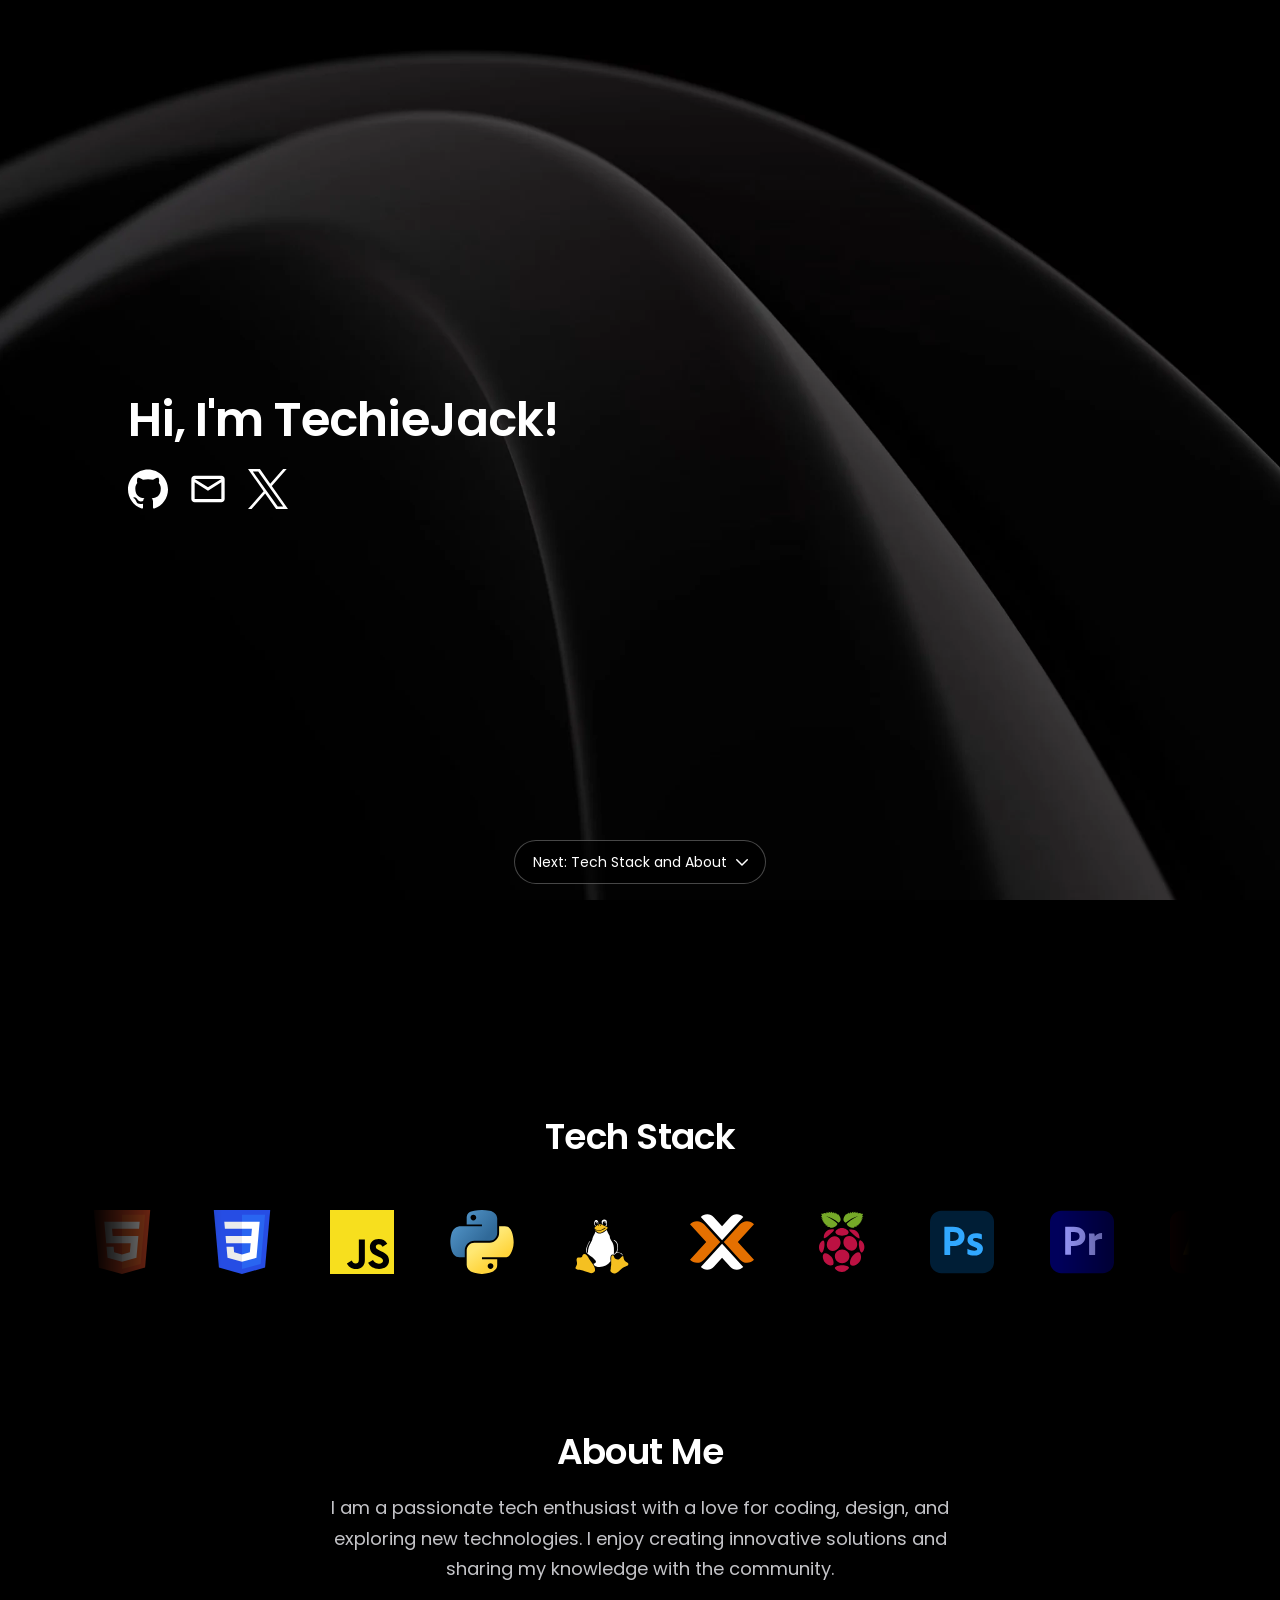
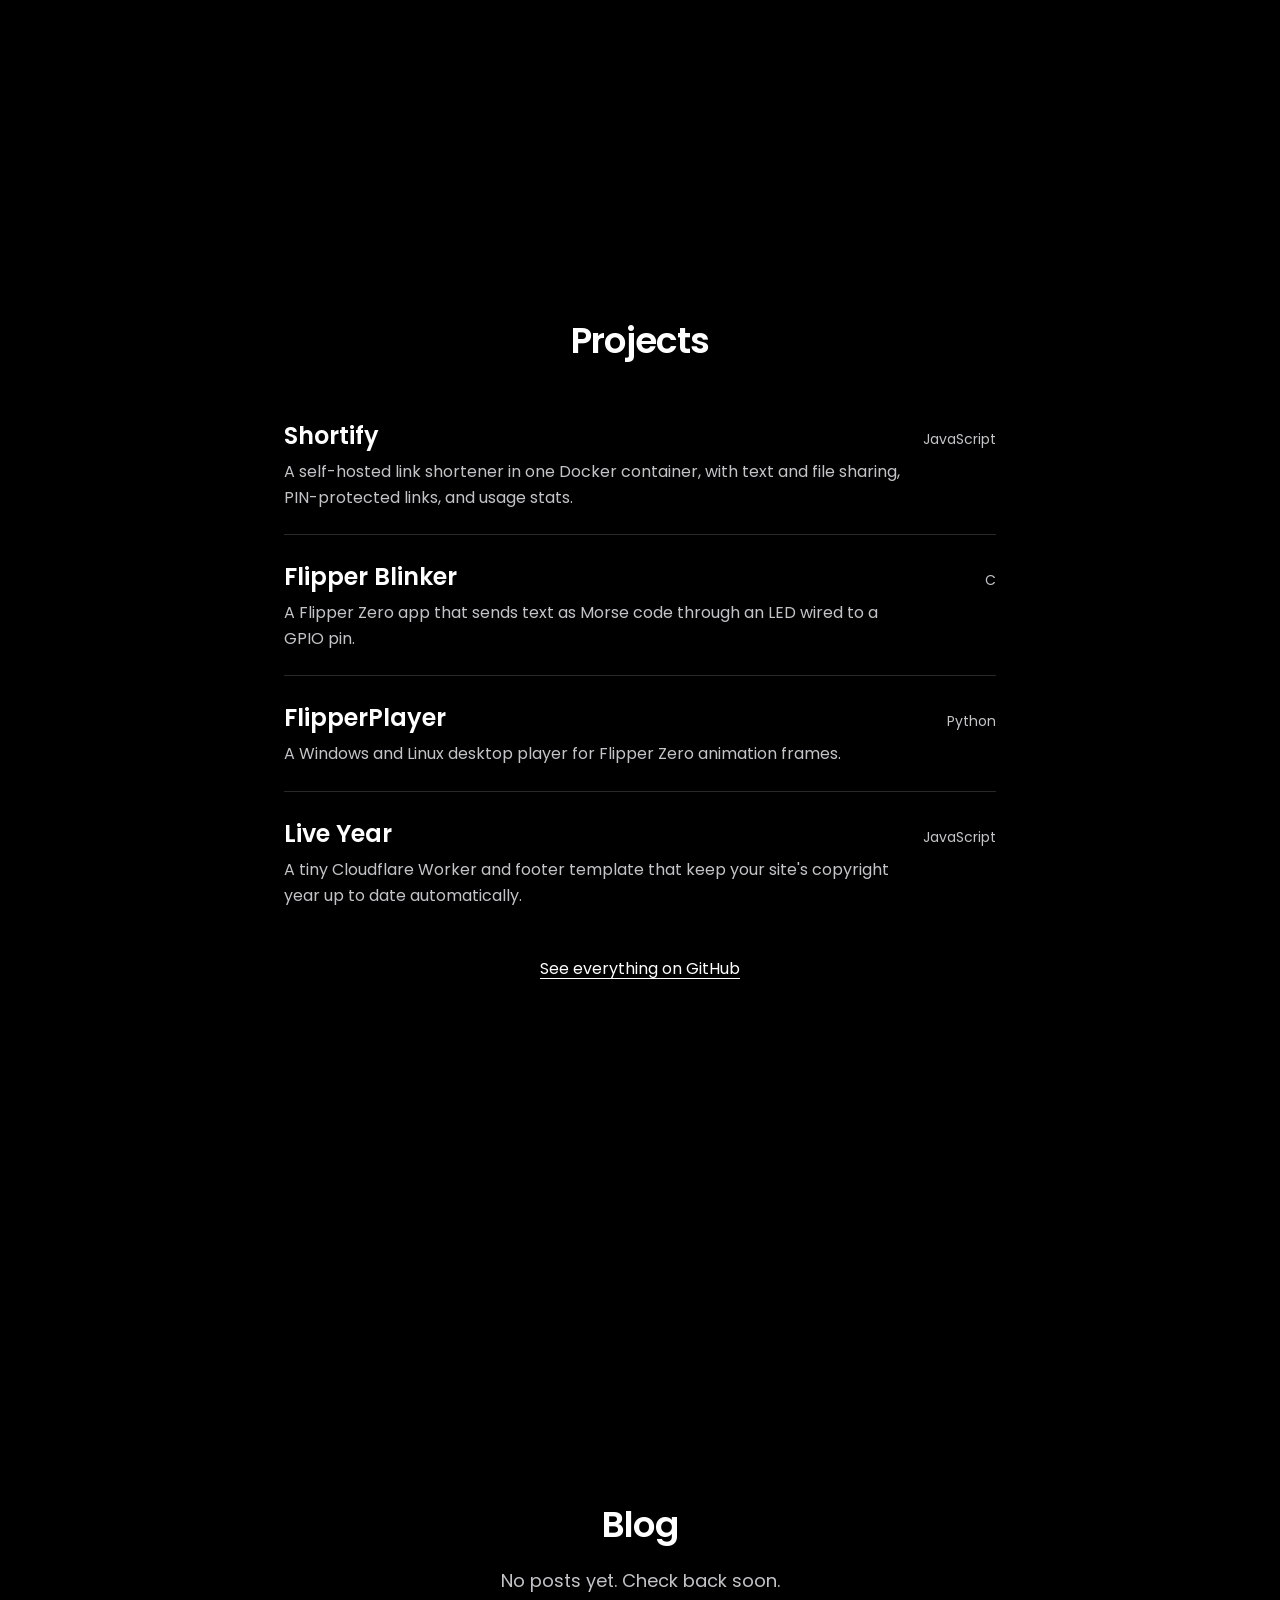
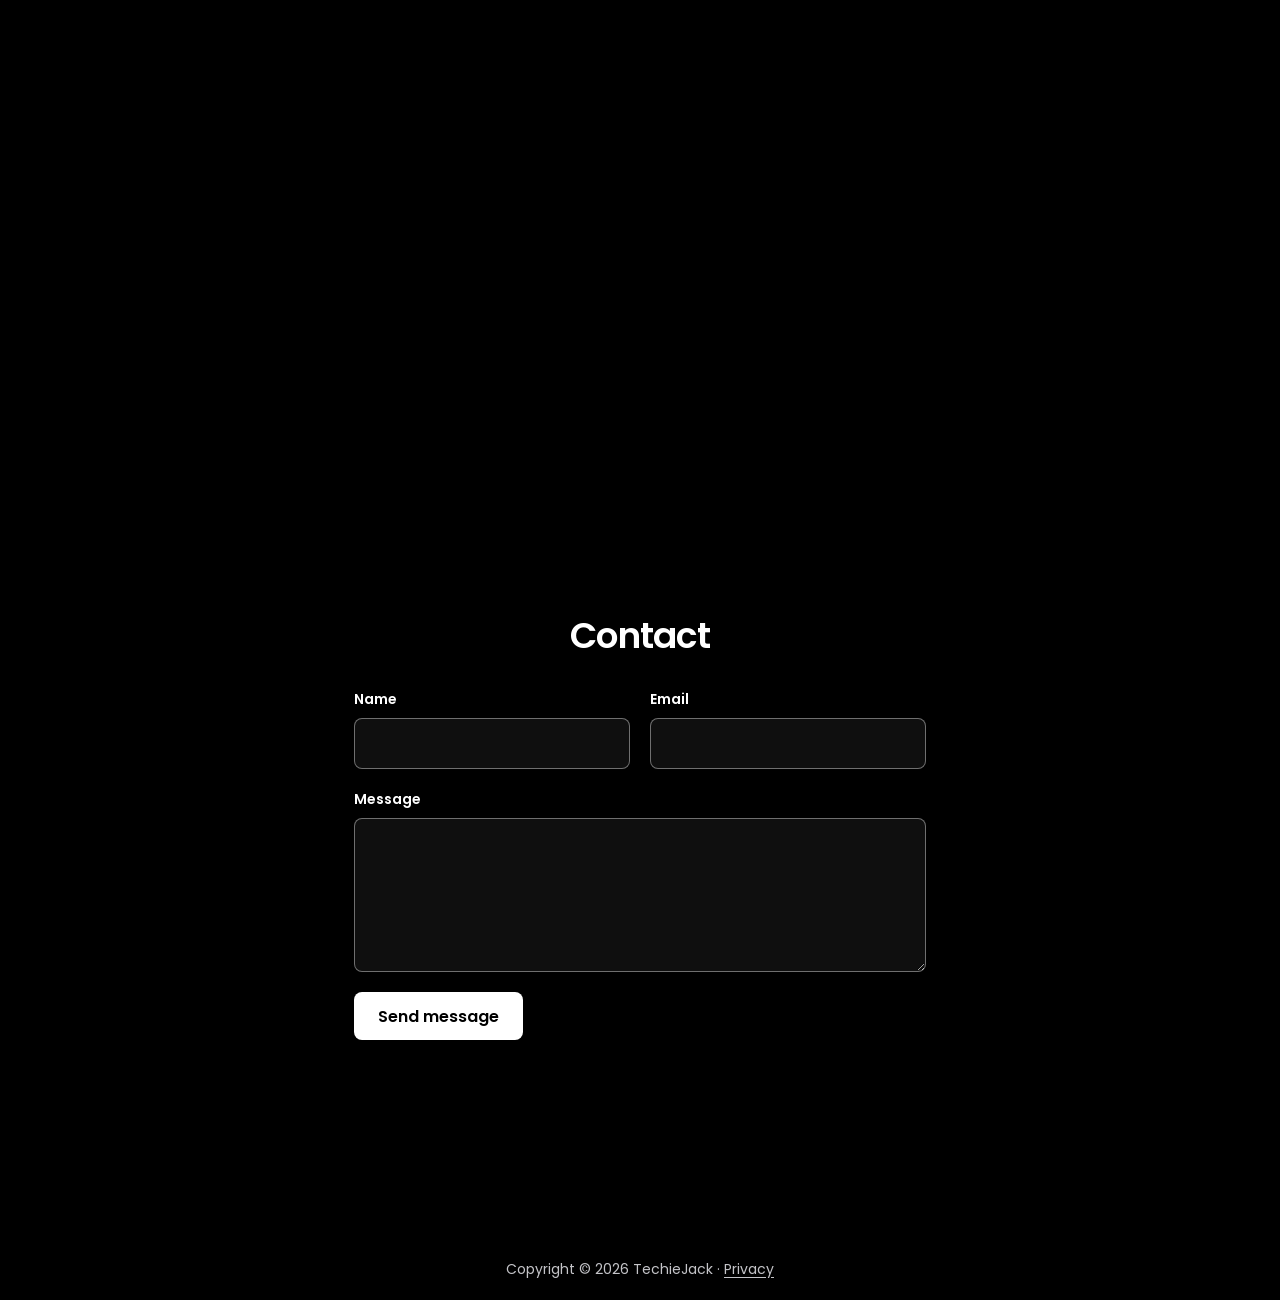
==== site/index.html @ 3e8d3e5b "Add website and server source code" ====
<!DOCTYPE html>
<html lang="en">
<head>
    <meta charset="UTF-8">
    <meta name="viewport" content="width=device-width, initial-scale=1">
    <title>TechieJack</title>
    <meta name="description" content="TechieJack's tech stack, projects and contact details.">
    <meta name="theme-color" content="#000000">
    <meta property="og:title" content="TechieJack">
    <meta property="og:description" content="TechieJack's tech stack, projects and contact details.">
    <meta property="og:type" content="website">
    <meta property="og:url" content="https://me.stupif.com/">
    <link rel="canonical" href="https://me.stupif.com/">
    <link rel="icon" href="media/favicon.svg" type="image/svg+xml">
    <link rel="stylesheet" type="text/css" href="styles.css">
    <script src="config.js" defer></script>
    <script src="script.js" defer></script>
    <script src="analytics.js" defer></script>
</head>
<body>

<section class="hero">
    <h1 class="name">Hi, I'm TechieJack!</h1>
    <div class="icons">
        <a href="https://github.com/T3chieJack" target="_blank" rel="noopener"><img src="icons/github.svg" alt="GitHub"></a>
        <a href="#contact"><img src="icons/email.svg" alt="Contact"></a>
        <a href="https://x.com/T3chieDev" target="_blank" rel="noopener"><img src="icons/x.svg" alt="X"></a>
    </div>
</section>

<main>
<div class="content" id="stack" tabindex="-1" data-label="Tech Stack and About">
    <section class="section">
        <h2 class="section-title">Tech Stack</h2>
        <div class="marquee">
            <div class="marquee-track">
                <img src="icons/html5.svg" alt="HTML5">
                <img src="icons/css3.svg" alt="CSS3">
                <img src="icons/javascript.svg" alt="JavaScript">
                <img src="icons/python.svg" alt="Python">
                <img src="icons/linux.svg" alt="Linux">
                <img src="icons/proxmox.svg" alt="Proxmox">
                <img src="icons/raspberry-pi.svg" alt="Raspberry Pi">
                <img src="icons/adobe-photoshop.svg" alt="Adobe Photoshop">
                <img src="icons/adobe-premiere-pro.svg" alt="Adobe Premiere Pro">
                <img src="icons/adobe-illustrator.svg" alt="Adobe Illustrator">
                <img src="icons/microsoft-windows.svg" alt="Windows">
                <img src="icons/apple.svg" alt="Apple">
                <img src="icons/arch-linux.svg" alt="Arch Linux">
                <img src="icons/kali-linux.svg" alt="Kali Linux">
                <img src="icons/ubiquiti-unifi.svg" alt="Ubiquiti UniFi">
                <img src="icons/synology.svg" alt="Synology">
                <img src="icons/git.svg" alt="Git">
                <img src="icons/github.svg" alt="GitHub">
                <img src="icons/gitea.svg" alt="Gitea">
                <img src="icons/html5.svg" alt="" aria-hidden="true">
                <img src="icons/css3.svg" alt="" aria-hidden="true">
                <img src="icons/javascript.svg" alt="" aria-hidden="true">
                <img src="icons/python.svg" alt="" aria-hidden="true">
                <img src="icons/linux.svg" alt="" aria-hidden="true">
                <img src="icons/proxmox.svg" alt="" aria-hidden="true">
                <img src="icons/raspberry-pi.svg" alt="" aria-hidden="true">
                <img src="icons/adobe-photoshop.svg" alt="" aria-hidden="true">
                <img src="icons/adobe-premiere-pro.svg" alt="" aria-hidden="true">
                <img src="icons/adobe-illustrator.svg" alt="" aria-hidden="true">
                <img src="icons/microsoft-windows.svg" alt="" aria-hidden="true">
                <img src="icons/apple.svg" alt="" aria-hidden="true">
                <img src="icons/arch-linux.svg" alt="" aria-hidden="true">
                <img src="icons/kali-linux.svg" alt="" aria-hidden="true">
                <img src="icons/ubiquiti-unifi.svg" alt="" aria-hidden="true">
                <img src="icons/synology.svg" alt="" aria-hidden="true">
                <img src="icons/git.svg" alt="" aria-hidden="true">
                <img src="icons/github.svg" alt="" aria-hidden="true">
                <img src="icons/gitea.svg" alt="" aria-hidden="true">
            </div>
        </div>
    </section>

    <section class="section">
        <h2 class="section-title">About Me</h2>
        <p class="description">I am a passionate tech enthusiast with a love for coding, design, and exploring new technologies. I enjoy creating innovative solutions and sharing my knowledge with the community.</p>
    </section>
</div>

<section class="content projects" id="projects" tabindex="-1" data-label="Projects">
    <h2 class="section-title">Projects</h2>
    <ul class="project-list">
        <li>
            <a class="project" href="https://github.com/T3chieJack/shortify" target="_blank" rel="noopener">
                <span class="project-name">Shortify</span>
                <span class="project-tech">JavaScript</span>
                <span class="project-description">A self-hosted link shortener in one Docker container, with text and file sharing, PIN-protected links, and usage stats.</span>
            </a>
        </li>
        <li>
            <a class="project" href="https://github.com/T3chieJack/FlipperBlinker" target="_blank" rel="noopener">
                <span class="project-name">Flipper Blinker</span>
                <span class="project-tech">C</span>
                <span class="project-description">A Flipper Zero app that sends text as Morse code through an LED wired to a GPIO pin.</span>
            </a>
        </li>
        <li>
            <a class="project" href="https://github.com/T3chieJack/FlipperPlayer" target="_blank" rel="noopener">
                <span class="project-name">FlipperPlayer</span>
                <span class="project-tech">Python</span>
                <span class="project-description">A Windows and Linux desktop player for Flipper Zero animation frames.</span>
            </a>
        </li>
        <li>
            <a class="project" href="https://github.com/T3chieJack/year-updater" target="_blank" rel="noopener">
                <span class="project-name">Live Year</span>
                <span class="project-tech">JavaScript</span>
                <span class="project-description">A tiny Cloudflare Worker and footer template that keep your site's copyright year up to date automatically.</span>
            </a>
        </li>
    </ul>
    <a class="projects-more" href="https://github.com/T3chieJack?tab=repositories" target="_blank" rel="noopener">See everything on GitHub</a>
</section>

<section class="content blog" id="blog" tabindex="-1" data-label="Blog">
    <h2 class="section-title">Blog</h2>
    <p class="description blog-empty">No posts yet. Check back soon.</p>
    <ul class="project-list blog-list" hidden></ul>
    <a class="projects-more blog-all" href="posts/index.html" hidden>See all posts</a>
</section>

<section class="content contact" id="contact" tabindex="-1" data-label="Contact">
    <h2 class="section-title">Contact</h2>
    <form class="contact-form" method="post">
        <div class="field">
            <label for="contact-name">Name</label>
            <input id="contact-name" name="name" type="text" autocomplete="name" maxlength="100" required>
        </div>
        <div class="field">
            <label for="contact-email">Email</label>
            <input id="contact-email" name="email" type="email" autocomplete="email" maxlength="254" required>
        </div>
        <div class="field field-wide">
            <label for="contact-message">Message</label>
            <textarea id="contact-message" name="message" rows="5" maxlength="4000" required></textarea>
        </div>
        <div class="field-trap" aria-hidden="true">
            <label for="contact-website">Website</label>
            <input id="contact-website" name="website" type="text" tabindex="-1" autocomplete="off">
        </div>
        <div class="turnstile-slot"></div>
        <div class="form-actions">
            <button class="contact-submit" type="submit">Send message</button>
        </div>
        <p class="form-status" role="status"></p>
    </form>
    <footer class="site-footer">
        <p>Copyright &copy; <span data-live-year>2026</span> TechieJack &middot; <a href="privacy.html">Privacy</a></p>
    </footer>
</section>
</main>

<a class="next-cue" href="#stack">
    <span class="next-cue-label">Next: Tech Stack and About</span>
    <svg viewBox="0 0 24 24" width="18" height="18" fill="none" stroke="currentColor" stroke-width="2" stroke-linecap="round" stroke-linejoin="round" aria-hidden="true"><path d="m5 9 7 7 7-7"/></svg>
</a>

</body>
</html>
---- site/styles.css ----
@font-face {
    font-family: 'Poppins';
    font-style: normal;
    font-weight: 400;
    font-display: swap;
    src: url('media/fonts/poppins-400.woff2') format('woff2');
}

@font-face {
    font-family: 'Poppins';
    font-style: normal;
    font-weight: 600;
    font-display: swap;
    src: url('media/fonts/poppins-600.woff2') format('woff2');
}

:root {
    color-scheme: dark;
    --bg: #000000;
    --text: #ffffff;
    --text-muted: #c4c4c8;
    --line: rgba(255, 255, 255, .16);
    --error: #ff9b8f;
    --gutter: clamp(24px, 10vw, 140px);
    --marquee-gap: clamp(32px, 5vw, 56px);
}

* {
    margin: 0;
    box-sizing: border-box;
}

html {
    scrollbar-color: #3a3a3e var(--bg);
}

@media (pointer: coarse) {
    html {
        scroll-snap-type: y mandatory;
    }
}

body {
    background-color: var(--bg);
    background-image: url('media/background.webp');
    background-size: cover;
    background-repeat: no-repeat;
    background-position: center;
    background-attachment: fixed;
    font-family: 'Poppins', Arial, sans-serif;
    color: var(--text);
}

::selection {
    background: var(--text);
    color: var(--bg);
}

a:focus-visible {
    outline: 2px solid var(--text);
    outline-offset: 4px;
    border-radius: 4px;
}

[tabindex="-1"]:focus {
    outline: none;
}

.next-cue {
    position: fixed;
    bottom: 16px;
    left: 50%;
    z-index: 10;
    display: flex;
    align-items: center;
    gap: 6px;
    max-width: calc(100vw - 32px);
    min-height: 44px;
    padding: 0 14px 0 18px;
    background: rgba(0, 0, 0, .72);
    border: 1px solid rgba(255, 255, 255, .28);
    border-radius: 22px;
    color: var(--text);
    font-size: 14px;
    text-decoration: none;
    white-space: nowrap;
    transform: translateX(-50%);
    transition: opacity .2s ease, visibility .2s ease, border-color .2s ease;
}

.next-cue:hover {
    border-color: var(--text);
}

.next-cue.is-hidden {
    visibility: hidden;
    opacity: 0;
}

.hero {
    min-height: 100vh;
    min-height: 100svh;
    display: flex;
    flex-direction: column;
    justify-content: center;
    padding: 0 var(--gutter);
    scroll-snap-align: start;
}

.name {
    font-size: clamp(36px, 7vw, 48px);
    font-weight: 600;
    line-height: 1.2;
    letter-spacing: -0.02em;
    text-wrap: balance;
}

.icons {
    display: flex;
    gap: 20px;
    margin-top: 20px;
}

.icons a {
    display: block;
    line-height: 0;
}

.icons img {
    width: 40px;
    height: 40px;
    transition: opacity .2s ease;
}

.icons a:hover img {
    opacity: .7;
}

.content {
    min-height: 100vh;
    min-height: 100svh;
    display: flex;
    flex-direction: column;
    justify-content: center;
    padding: 64px 0;
    text-align: center;
    scroll-snap-align: start;
}

.section + .section {
    margin-top: clamp(96px, 16vh, 160px);
}

.section-title {
    font-size: clamp(28px, 4.5vw, 36px);
    font-weight: 600;
    line-height: 1.2;
    letter-spacing: -0.02em;
}

.description {
    max-width: 62ch;
    margin: 20px auto 0;
    padding: 0 24px;
    color: var(--text-muted);
    font-size: clamp(16px, 2vw, 18px);
    line-height: 1.7;
    text-wrap: pretty;
}

.project-list {
    list-style: none;
    width: min(760px, 100%);
    margin: 32px auto 0;
    padding: 0 24px;
    text-align: left;
}

.project-list li + li {
    border-top: 1px solid var(--line);
}

.project {
    display: grid;
    grid-template-columns: 1fr auto;
    align-items: baseline;
    gap: 6px 24px;
    padding: 24px 0;
    color: inherit;
    text-decoration: none;
}

.project-name {
    font-size: clamp(20px, 3vw, 24px);
    font-weight: 600;
    text-decoration: underline transparent;
    text-decoration-thickness: 2px;
    text-underline-offset: 5px;
    transition: text-decoration-color .2s ease;
}

.project:hover .project-name {
    text-decoration-color: currentColor;
}

.project-tech {
    color: var(--text-muted);
    font-size: 14px;
}

.project-description {
    grid-column: 1 / -1;
    max-width: 62ch;
    color: var(--text-muted);
    font-size: 16px;
    line-height: 1.6;
}

.projects-more {
    align-self: center;
    margin-top: 24px;
    color: var(--text);
    font-size: 16px;
    text-underline-offset: 4px;
}

.projects-more:hover {
    text-decoration-thickness: 2px;
}

.contact-form {
    display: grid;
    grid-template-columns: 1fr 1fr;
    gap: 20px;
    width: min(620px, 100%);
    margin: 32px auto 0;
    padding: 0 24px;
    text-align: left;
}

.field {
    display: flex;
    flex-direction: column;
    gap: 8px;
    min-width: 0;
}

.field-wide,
.form-status,
.turnstile-slot {
    grid-column: 1 / -1;
}

.turnstile-slot:empty {
    display: none;
}

.field label {
    font-size: 14px;
    font-weight: 600;
}

.field input,
.field textarea {
    width: 100%;
    min-height: 48px;
    padding: 12px 14px;
    background: rgba(255, 255, 255, .06);
    border: 1px solid rgba(255, 255, 255, .4);
    border-radius: 8px;
    color: var(--text);
    font: inherit;
    font-size: 16px;
}

.field textarea {
    display: block;
    line-height: 1.6;
    resize: vertical;
}

.field input:focus-visible,
.field textarea:focus-visible,
.contact-submit:focus-visible {
    outline: 2px solid var(--text);
    outline-offset: 2px;
}

.field input:user-invalid,
.field textarea:user-invalid {
    border-color: var(--error);
}

.field-trap {
    position: absolute;
    left: -9999px;
    width: 1px;
    height: 1px;
    overflow: hidden;
}

.form-actions {
    grid-column: 1 / -1;
    display: flex;
    flex-wrap: wrap;
    align-items: center;
    gap: 12px 20px;
}

.contact-submit {
    flex-shrink: 0;
    min-height: 48px;
    padding: 0 24px;
    background: var(--text);
    border: 0;
    border-radius: 8px;
    color: var(--bg);
    font: inherit;
    font-size: 16px;
    font-weight: 600;
    cursor: pointer;
    transition: opacity .2s ease;
}

.contact-submit:hover {
    opacity: .85;
}

.contact-submit:disabled {
    opacity: .6;
    cursor: progress;
}

.form-status {
    min-height: 1.6em;
    color: var(--text-muted);
    font-size: 16px;
    line-height: 1.6;
}

.form-status.is-error {
    color: var(--error);
}

@media (max-width: 560px) {
    .contact-form {
        grid-template-columns: 1fr;
    }
}

@media (max-height: 820px) and (max-width: 560px) {
    .projects.content .project {
        padding: 8px 0;
    }
}

@media (max-height: 700px) and (min-width: 561px) {
    .projects.content .project {
        padding: 8px 0;
    }

    .projects.content .project-description {
        line-height: 1.45;
    }
}

@media (max-height: 820px) {
    .projects .project {
        padding: 14px 0;
    }

    .projects .project-list {
        margin-top: 16px;
    }

    .projects .projects-more {
        margin-top: 12px;
    }

    .projects.content {
        padding: 24px 0 68px;
    }

    .contact .contact-form {
        margin-top: 20px;
        gap: 14px 20px;
    }

    .contact.content {
        padding: 32px 0 56px;
    }
}

.contact {
    position: relative;
}

.site-footer {
    position: absolute;
    right: 0;
    bottom: 20px;
    left: 0;
    color: var(--text-muted);
    font-size: 14px;
}

.site-footer a {
    color: inherit;
    text-underline-offset: 3px;
}

.post {
    width: min(720px, 100%);
    margin: 0 auto;
    padding: clamp(48px, 10vh, 96px) 24px;
}

.post-back,
.post article a {
    color: var(--text);
    text-underline-offset: 4px;
}

.post-back {
    font-size: 16px;
}

.post header {
    margin: 48px 0;
}

.post-date {
    display: block;
    margin-top: 12px;
    color: var(--text-muted);
    font-size: 14px;
}

.post article p {
    margin-top: 20px;
    color: var(--text-muted);
    font-size: clamp(16px, 2vw, 18px);
    line-height: 1.7;
}

.post article h2 {
    margin-top: 48px;
    font-size: clamp(24px, 3.5vw, 28px);
    font-weight: 600;
    line-height: 1.25;
}

.post article h3 {
    margin-top: 32px;
    font-size: clamp(20px, 3vw, 22px);
    font-weight: 600;
    line-height: 1.3;
}

.post article ul,
.post article ol {
    margin-top: 20px;
    padding-left: 24px;
    color: var(--text-muted);
    font-size: clamp(16px, 2vw, 18px);
    line-height: 1.7;
}

.post blockquote {
    margin-top: 24px;
    padding-left: 18px;
    border-left: 1px solid rgba(255, 255, 255, .4);
}

.post-index {
    width: 100%;
    margin: 0;
    padding: 0;
}

.post-empty {
    color: var(--text-muted);
}

.post code {
    font-family: Consolas, Menlo, monospace;
    font-size: .9em;
}

.post pre {
    margin-top: 24px;
    padding: 20px;
    overflow-x: auto;
    background: rgba(255, 255, 255, .06);
    border: 1px solid var(--line);
    border-radius: 8px;
    line-height: 1.6;
}

.marquee {
    overflow: hidden;
    max-width: 1100px;
    margin: 40px auto 0;
    padding: 12px 0;
    -webkit-mask-image: linear-gradient(90deg, transparent, #fff 12%, #fff 88%, transparent);
    mask-image: linear-gradient(90deg, transparent, #fff 12%, #fff 88%, transparent);
}

.marquee-track {
    display: flex;
    align-items: center;
    gap: var(--marquee-gap);
    padding-right: var(--marquee-gap);
    width: max-content;
    animation: scroll 54s linear infinite;
}

.marquee:hover .marquee-track {
    animation-play-state: paused;
}

.marquee-track img {
    width: clamp(48px, 7vw, 64px);
    height: clamp(48px, 7vw, 64px);
    flex-shrink: 0;
    transition: transform .2s ease;
}

.marquee-track img:hover {
    transform: scale(1.15);
}

@keyframes scroll {
    from {
        transform: translateX(0);
    }
    to {
        transform: translateX(-50%);
    }
}

@media (prefers-reduced-motion: reduce) {
    html {
        scroll-snap-type: none;
    }

    .marquee {
        -webkit-mask-image: none;
        mask-image: none;
    }

    .marquee-track {
        animation: none;
        flex-wrap: wrap;
        justify-content: center;
        width: auto;
        padding: 0 24px;
    }

    .marquee-track img[aria-hidden="true"] {
        display: none;
    }
}
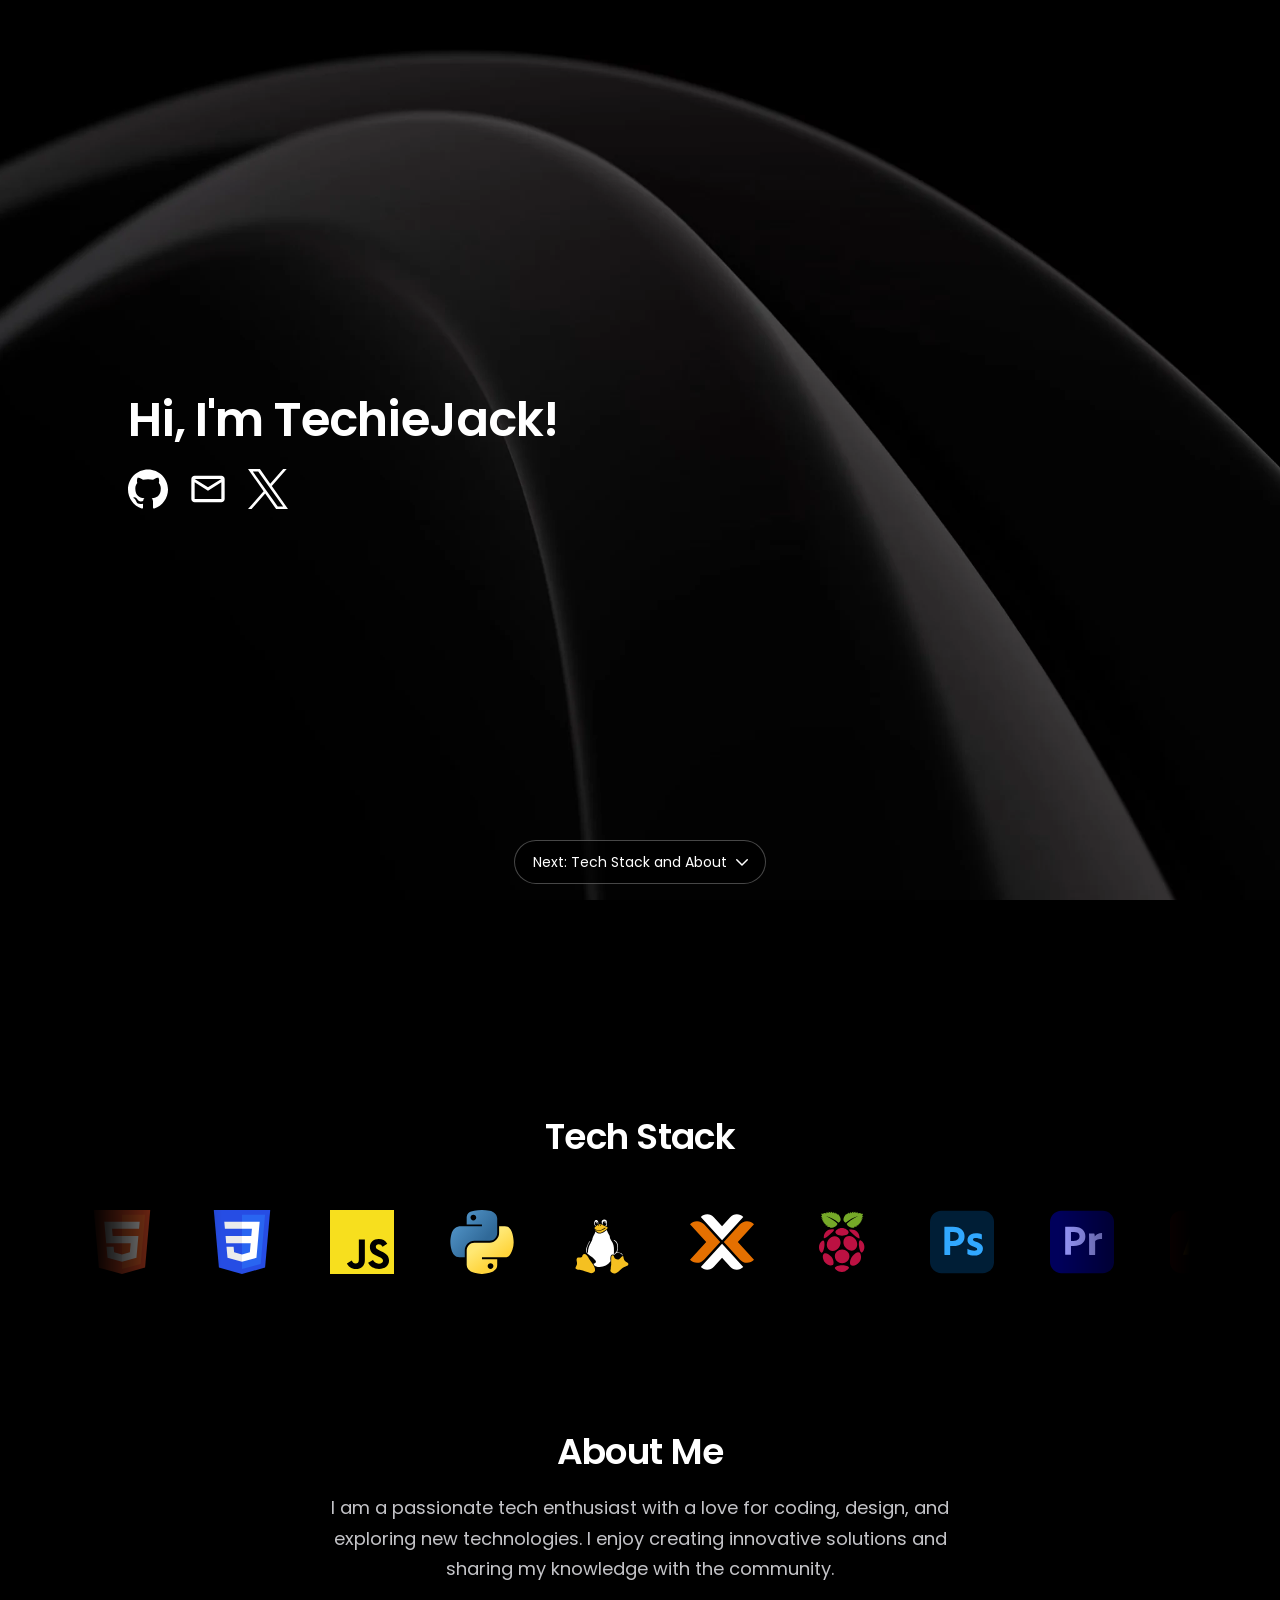
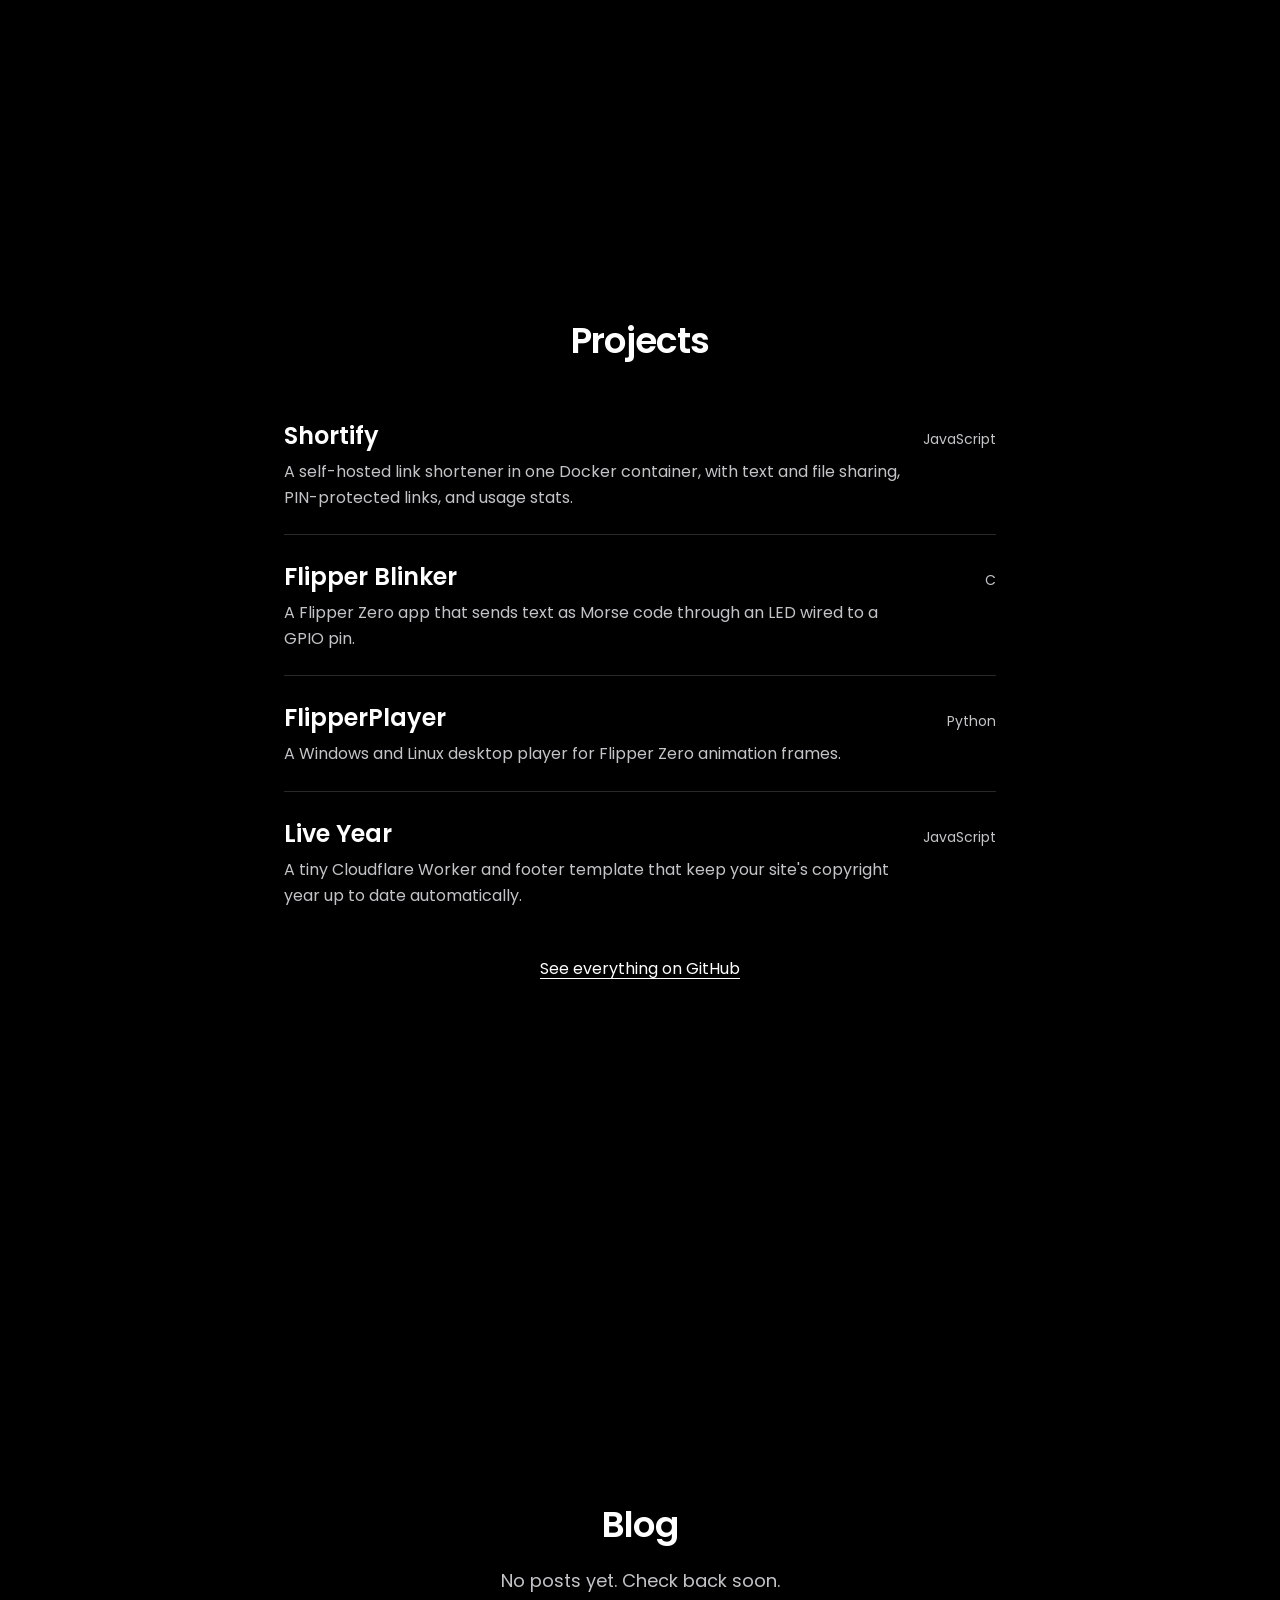
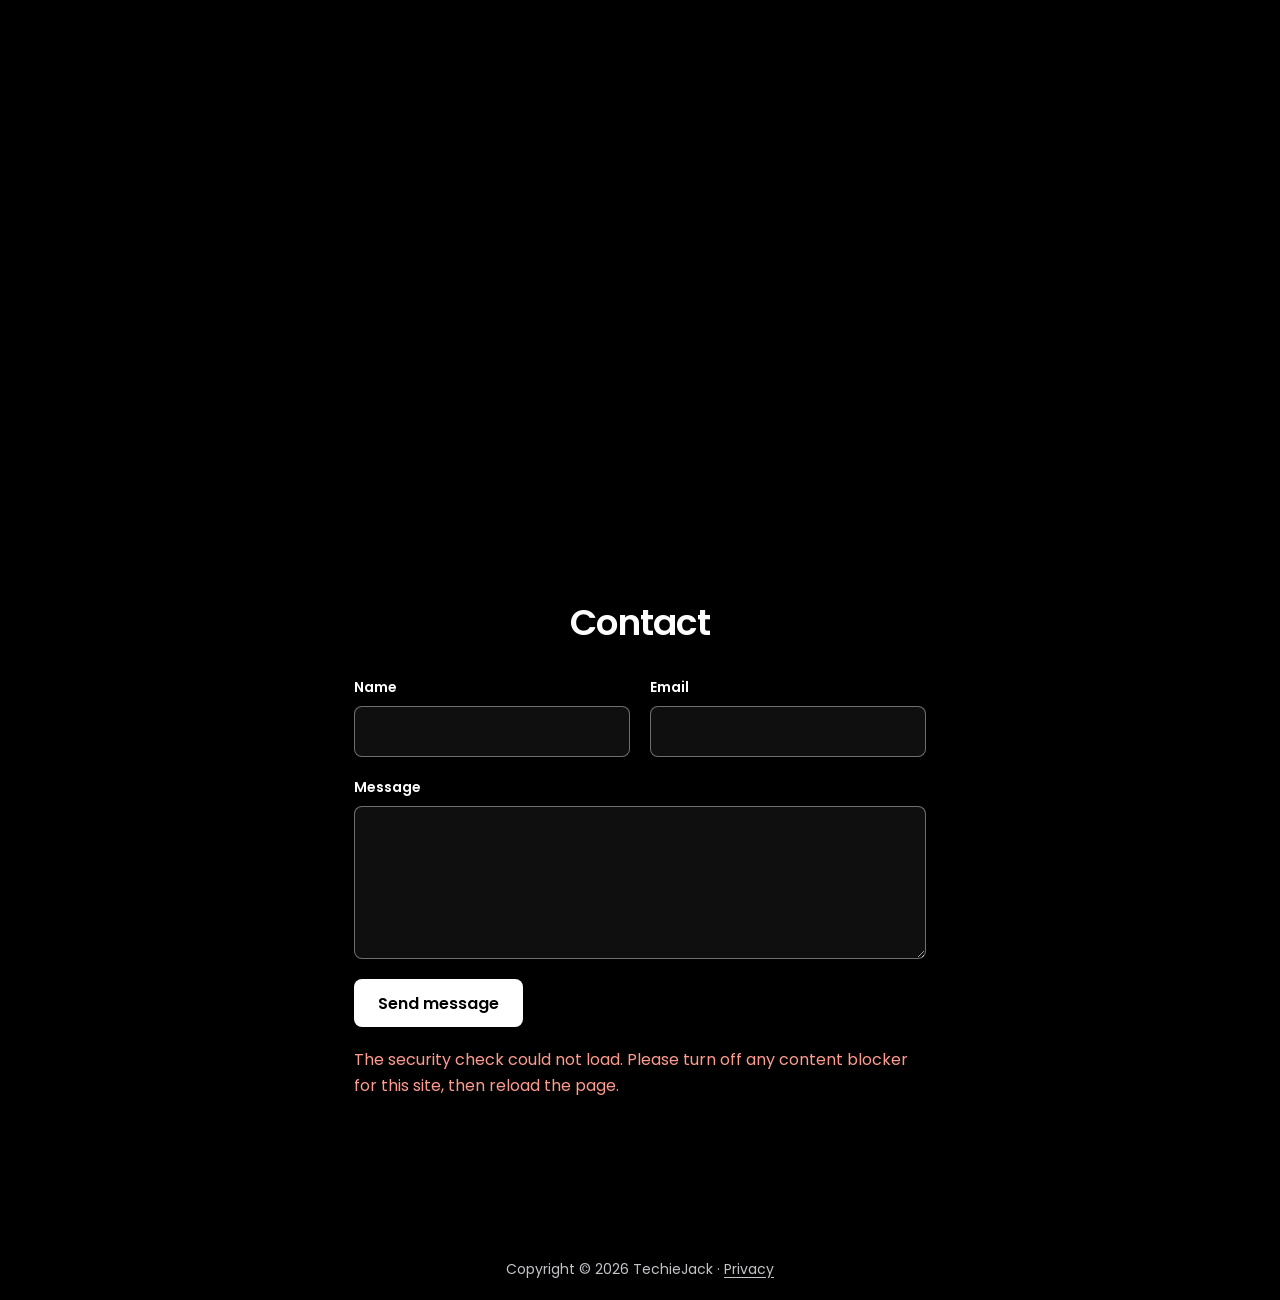
==== commit 31b63fd2: "Add SEO, Turnstile site key and live year support" ====
--- a/site/index.html
+++ b/site/index.html
@@ -3,16 +3,64 @@
 <head>
     <meta charset="UTF-8">
     <meta name="viewport" content="width=device-width, initial-scale=1">
-    <title>TechieJack</title>
-    <meta name="description" content="TechieJack's tech stack, projects and contact details.">
+    <title>TechieJack | Self-hosted tools and Flipper Zero apps</title>
+    <meta name="description" content="TechieJack builds self-hosted web tools, Flipper Zero apps and homelab projects with Python, JavaScript and Linux. Projects, blog and contact.">
+    <meta name="author" content="TechieJack">
+    <meta name="robots" content="index, follow, max-image-preview:large">
     <meta name="theme-color" content="#000000">
-    <meta property="og:title" content="TechieJack">
-    <meta property="og:description" content="TechieJack's tech stack, projects and contact details.">
-    <meta property="og:type" content="website">
+    <link rel="canonical" href="https://me.stupif.com/">
+    <meta property="og:site_name" content="TechieJack">
+    <meta property="og:title" content="TechieJack | Self-hosted tools and Flipper Zero apps">
+    <meta property="og:description" content="TechieJack builds self-hosted web tools, Flipper Zero apps and homelab projects with Python, JavaScript and Linux. Projects, blog and contact.">
+    <meta property="og:type" content="profile">
     <meta property="og:url" content="https://me.stupif.com/">
-    <link rel="canonical" href="https://me.stupif.com/">
+    <meta property="og:locale" content="en_GB">
+    <meta property="og:image" content="https://me.stupif.com/media/og-image.png">
+    <meta property="og:image:width" content="1200">
+    <meta property="og:image:height" content="630">
+    <meta property="og:image:alt" content="Hi, I'm TechieJack! Self-hosted tools, Flipper Zero apps and homelab projects.">
+    <meta property="profile:username" content="TechieJack">
+    <meta name="twitter:card" content="summary_large_image">
+    <meta name="twitter:creator" content="@T3chieDev">
     <link rel="icon" href="media/favicon.svg" type="image/svg+xml">
+    <link rel="apple-touch-icon" href="media/apple-touch-icon.png">
+    <link rel="alternate" type="application/rss+xml" title="TechieJack's blog" href="posts/feed.xml">
+    <link rel="preload" href="media/fonts/poppins-600.woff2" as="font" type="font/woff2" crossorigin>
     <link rel="stylesheet" type="text/css" href="styles.css">
+    <script type="application/ld+json">
+    {
+        "@context": "https://schema.org",
+        "@graph": [
+            {
+                "@type": "WebSite",
+                "@id": "https://me.stupif.com/#website",
+                "url": "https://me.stupif.com/",
+                "name": "TechieJack",
+                "inLanguage": "en-GB",
+                "publisher": { "@id": "https://me.stupif.com/#person" }
+            },
+            {
+                "@type": "ProfilePage",
+                "@id": "https://me.stupif.com/#page",
+                "url": "https://me.stupif.com/",
+                "name": "TechieJack | Self-hosted tools and Flipper Zero apps",
+                "description": "TechieJack builds self-hosted web tools, Flipper Zero apps and homelab projects with Python, JavaScript and Linux. Projects, blog and contact.",
+                "isPartOf": { "@id": "https://me.stupif.com/#website" },
+                "mainEntity": { "@id": "https://me.stupif.com/#person" }
+            },
+            {
+                "@type": "Person",
+                "@id": "https://me.stupif.com/#person",
+                "name": "TechieJack",
+                "alternateName": ["T3chieJack", "T3chieDev"],
+                "url": "https://me.stupif.com/",
+                "image": "https://me.stupif.com/media/og-image.png",
+                "sameAs": ["https://github.com/T3chieJack", "https://x.com/T3chieDev"],
+                "knowsAbout": ["Python", "JavaScript", "Linux", "Self-hosting", "Proxmox", "Flipper Zero", "Homelab"]
+            }
+        ]
+    }
+    </script>
     <script src="config.js" defer></script>
     <script src="script.js" defer></script>
     <script src="analytics.js" defer></script>
@@ -22,9 +70,9 @@
 <section class="hero">
     <h1 class="name">Hi, I'm TechieJack!</h1>
     <div class="icons">
-        <a href="https://github.com/T3chieJack" target="_blank" rel="noopener"><img src="icons/github.svg" alt="GitHub"></a>
-        <a href="#contact"><img src="icons/email.svg" alt="Contact"></a>
-        <a href="https://x.com/T3chieDev" target="_blank" rel="noopener"><img src="icons/x.svg" alt="X"></a>
+        <a href="https://github.com/T3chieJack" target="_blank" rel="me noopener"><img src="icons/github.svg" alt="GitHub" width="40" height="40"></a>
+        <a href="#contact"><img src="icons/email.svg" alt="Contact" width="40" height="40"></a>
+        <a href="https://x.com/T3chieDev" target="_blank" rel="me noopener"><img src="icons/x.svg" alt="X" width="40" height="40"></a>
     </div>
 </section>
 
@@ -34,44 +82,44 @@
         <h2 class="section-title">Tech Stack</h2>
         <div class="marquee">
             <div class="marquee-track">
-                <img src="icons/html5.svg" alt="HTML5">
-                <img src="icons/css3.svg" alt="CSS3">
-                <img src="icons/javascript.svg" alt="JavaScript">
-                <img src="icons/python.svg" alt="Python">
-                <img src="icons/linux.svg" alt="Linux">
-                <img src="icons/proxmox.svg" alt="Proxmox">
-                <img src="icons/raspberry-pi.svg" alt="Raspberry Pi">
-                <img src="icons/adobe-photoshop.svg" alt="Adobe Photoshop">
-                <img src="icons/adobe-premiere-pro.svg" alt="Adobe Premiere Pro">
-                <img src="icons/adobe-illustrator.svg" alt="Adobe Illustrator">
-                <img src="icons/microsoft-windows.svg" alt="Windows">
-                <img src="icons/apple.svg" alt="Apple">
-                <img src="icons/arch-linux.svg" alt="Arch Linux">
-                <img src="icons/kali-linux.svg" alt="Kali Linux">
-                <img src="icons/ubiquiti-unifi.svg" alt="Ubiquiti UniFi">
-                <img src="icons/synology.svg" alt="Synology">
-                <img src="icons/git.svg" alt="Git">
-                <img src="icons/github.svg" alt="GitHub">
-                <img src="icons/gitea.svg" alt="Gitea">
-                <img src="icons/html5.svg" alt="" aria-hidden="true">
-                <img src="icons/css3.svg" alt="" aria-hidden="true">
-                <img src="icons/javascript.svg" alt="" aria-hidden="true">
-                <img src="icons/python.svg" alt="" aria-hidden="true">
-                <img src="icons/linux.svg" alt="" aria-hidden="true">
-                <img src="icons/proxmox.svg" alt="" aria-hidden="true">
-                <img src="icons/raspberry-pi.svg" alt="" aria-hidden="true">
-                <img src="icons/adobe-photoshop.svg" alt="" aria-hidden="true">
-                <img src="icons/adobe-premiere-pro.svg" alt="" aria-hidden="true">
-                <img src="icons/adobe-illustrator.svg" alt="" aria-hidden="true">
-                <img src="icons/microsoft-windows.svg" alt="" aria-hidden="true">
-                <img src="icons/apple.svg" alt="" aria-hidden="true">
-                <img src="icons/arch-linux.svg" alt="" aria-hidden="true">
-                <img src="icons/kali-linux.svg" alt="" aria-hidden="true">
-                <img src="icons/ubiquiti-unifi.svg" alt="" aria-hidden="true">
-                <img src="icons/synology.svg" alt="" aria-hidden="true">
-                <img src="icons/git.svg" alt="" aria-hidden="true">
-                <img src="icons/github.svg" alt="" aria-hidden="true">
-                <img src="icons/gitea.svg" alt="" aria-hidden="true">
+                <img src="icons/html5.svg" alt="HTML5" width="64" height="64">
+                <img src="icons/css3.svg" alt="CSS3" width="64" height="64">
+                <img src="icons/javascript.svg" alt="JavaScript" width="64" height="64">
+                <img src="icons/python.svg" alt="Python" width="64" height="64">
+                <img src="icons/linux.svg" alt="Linux" width="64" height="64">
+                <img src="icons/proxmox.svg" alt="Proxmox" width="64" height="64">
+                <img src="icons/raspberry-pi.svg" alt="Raspberry Pi" width="64" height="64">
+                <img src="icons/adobe-photoshop.svg" alt="Adobe Photoshop" width="64" height="64">
+                <img src="icons/adobe-premiere-pro.svg" alt="Adobe Premiere Pro" width="64" height="64">
+                <img src="icons/adobe-illustrator.svg" alt="Adobe Illustrator" width="64" height="64">
+                <img src="icons/microsoft-windows.svg" alt="Windows" width="64" height="64">
+                <img src="icons/apple.svg" alt="Apple" width="64" height="64">
+                <img src="icons/arch-linux.svg" alt="Arch Linux" width="64" height="64">
+                <img src="icons/kali-linux.svg" alt="Kali Linux" width="64" height="64">
+                <img src="icons/ubiquiti-unifi.svg" alt="Ubiquiti UniFi" width="64" height="64">
+                <img src="icons/synology.svg" alt="Synology" width="64" height="64">
+                <img src="icons/git.svg" alt="Git" width="64" height="64">
+                <img src="icons/github.svg" alt="GitHub" width="64" height="64">
+                <img src="icons/gitea.svg" alt="Gitea" width="64" height="64">
+                <img src="icons/html5.svg" alt="" width="64" height="64" aria-hidden="true">
+                <img src="icons/css3.svg" alt="" width="64" height="64" aria-hidden="true">
+                <img src="icons/javascript.svg" alt="" width="64" height="64" aria-hidden="true">
+                <img src="icons/python.svg" alt="" width="64" height="64" aria-hidden="true">
+                <img src="icons/linux.svg" alt="" width="64" height="64" aria-hidden="true">
+                <img src="icons/proxmox.svg" alt="" width="64" height="64" aria-hidden="true">
+                <img src="icons/raspberry-pi.svg" alt="" width="64" height="64" aria-hidden="true">
+                <img src="icons/adobe-photoshop.svg" alt="" width="64" height="64" aria-hidden="true">
+                <img src="icons/adobe-premiere-pro.svg" alt="" width="64" height="64" aria-hidden="true">
+                <img src="icons/adobe-illustrator.svg" alt="" width="64" height="64" aria-hidden="true">
+                <img src="icons/microsoft-windows.svg" alt="" width="64" height="64" aria-hidden="true">
+                <img src="icons/apple.svg" alt="" width="64" height="64" aria-hidden="true">
+                <img src="icons/arch-linux.svg" alt="" width="64" height="64" aria-hidden="true">
+                <img src="icons/kali-linux.svg" alt="" width="64" height="64" aria-hidden="true">
+                <img src="icons/ubiquiti-unifi.svg" alt="" width="64" height="64" aria-hidden="true">
+                <img src="icons/synology.svg" alt="" width="64" height="64" aria-hidden="true">
+                <img src="icons/git.svg" alt="" width="64" height="64" aria-hidden="true">
+                <img src="icons/github.svg" alt="" width="64" height="64" aria-hidden="true">
+                <img src="icons/gitea.svg" alt="" width="64" height="64" aria-hidden="true">
             </div>
         </div>
     </section>
